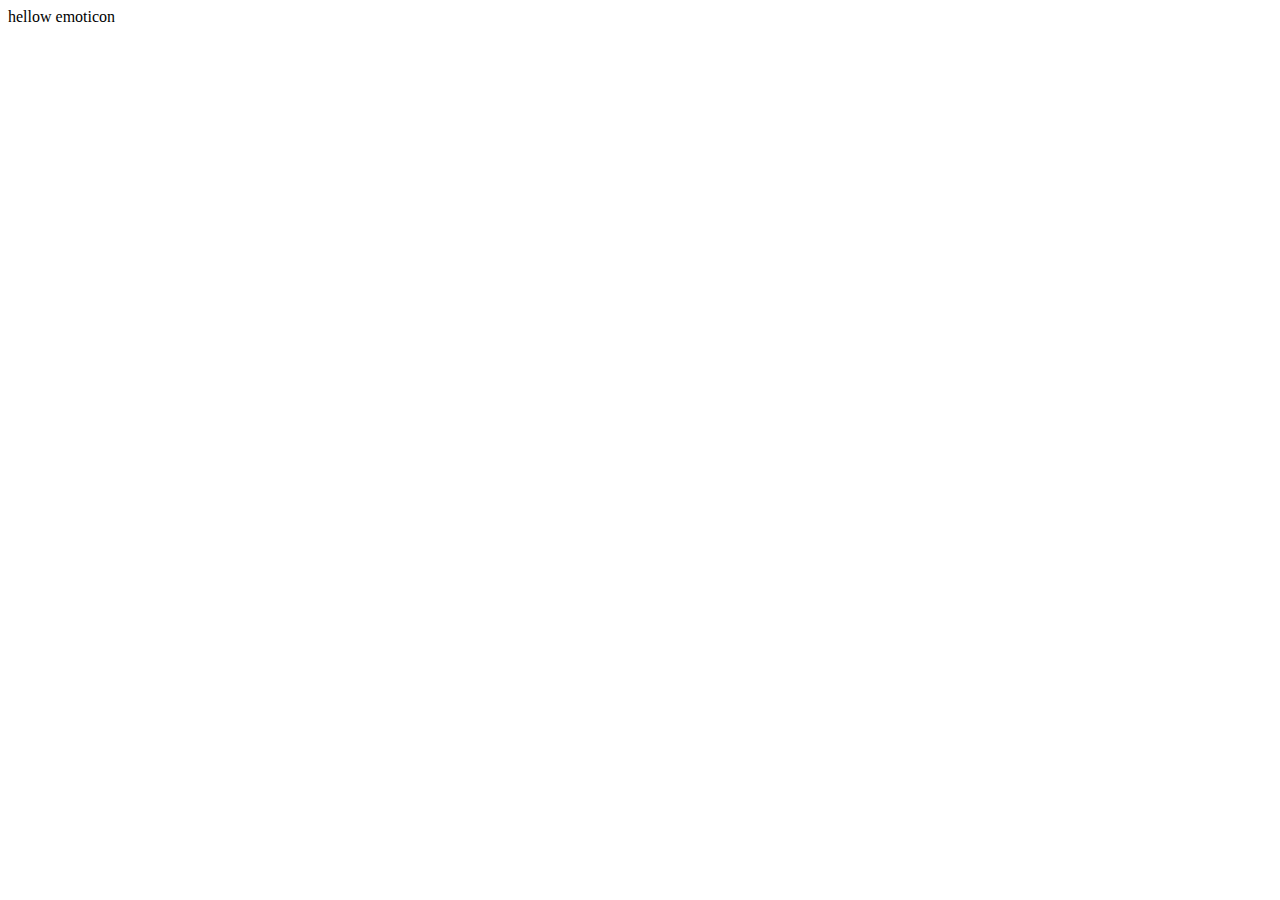
==== index.html @ 296d83e4 "테스트 커밋" ====
<!DOCTYPE html>
<html lang="en">
  <head>
    <meta charset="UTF-8" />
    <meta name="viewport" content="width=device-width, initial-scale=1.0" />
    <title>Document</title>
  </head>
  <body>
    hellow emoticon
  </body>
</html>
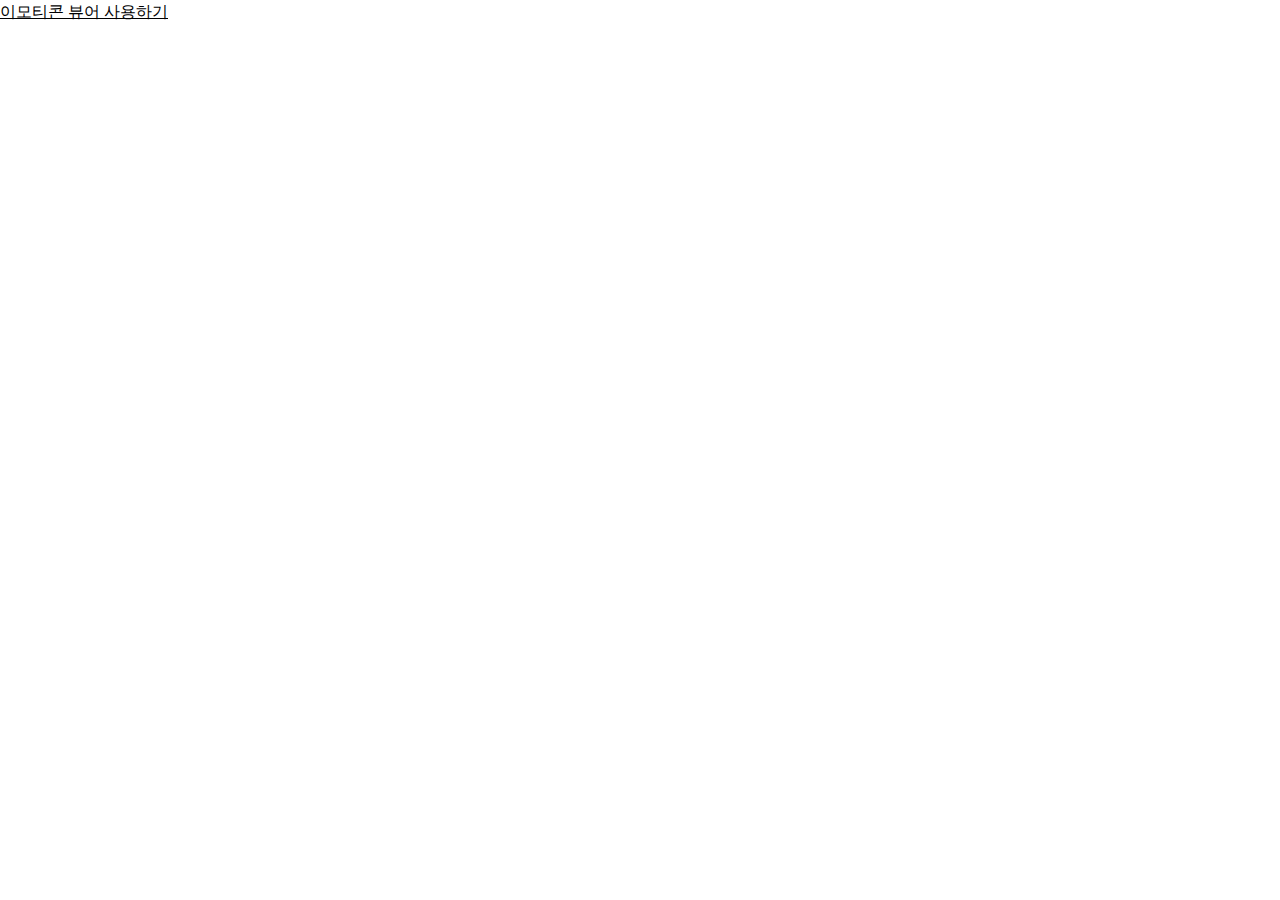
==== commit bb059a39: "[뷰어 구현] 이미지 미리보기 / 채팅창 구현 / 받기, 보내기 버튼 구현" ====
--- a/index.html
+++ b/index.html
@@ -1,11 +1,14 @@
 <!DOCTYPE html>
-<html lang="en">
+<html lang="ko">
   <head>
     <meta charset="UTF-8" />
     <meta name="viewport" content="width=device-width, initial-scale=1.0" />
-    <title>Document</title>
+    <title>미니 이모티콘 뷰어</title>
+    <link rel="stylesheet" href="style/common.css" />
+    <link rel="stylesheet" href="style/main.css" />
   </head>
   <body>
-    hellow emoticon
+    <a href="" id="viewerButton">이모티콘 뷰어 사용하기</a>
+    <script src="script/main.js"></script>
   </body>
 </html>
--- a/style/common.css
+++ b/style/common.css
@@ -0,0 +1,105 @@
+/* box-sizing 규칙을 명시합니다. */
+*,
+*::before,
+*::after {
+  box-sizing: border-box;
+}
+
+/* 폰트 크기의 팽창을 방지합니다. */
+html {
+  -moz-text-size-adjust: none;
+  -webkit-text-size-adjust: none;
+  text-size-adjust: none;
+}
+
+/* 기본 여백을 제거하여 작성된 CSS를 더 잘 제어할 수 있습니다. */
+html,
+body,
+h1,
+h2,
+h3,
+h4,
+p,
+figure,
+blockquote,
+dl,
+dd {
+  margin: 0;
+  padding: 0;
+  margin-block-end: 0;
+}
+
+/* list를 role값으로 갖는 ul, ol 요소의 기본 목록 스타일을 제거합니다. */
+ul[role="list"],
+ol[role="list"] {
+  list-style: none;
+}
+
+/* 핵심 body의 기본값을 설정합니다. */
+body {
+  min-height: 100vh;
+  line-height: 1.5;
+}
+
+/* 제목 요소와 상호작용하는 요소에 대해 line-height를 더 짧게 설정합니다. */
+h1,
+h2,
+h3,
+h4,
+button,
+input,
+label {
+  line-height: 1.1;
+}
+
+/* 제목에 대한 text-wrap을 balance로 설정합니다. */
+h1,
+h2,
+h3,
+h4 {
+  text-wrap: balance;
+}
+
+/* 클래스가 없는 기본 a 태그 요소는 기본 스타일을 가져옵니다. */
+a:not([class]) {
+  text-decoration-skip-ink: auto;
+  color: currentColor;
+}
+
+/* 이미지 관련 작업을 더 쉽게 합니다. */
+img,
+picture {
+  max-width: 100%;
+  display: block;
+}
+
+/* input 및 button 항목들이 글꼴을 상속하도록 합니다. */
+input,
+button,
+textarea,
+select {
+  font: inherit;
+  border: none;
+}
+button {
+  cursor: pointer;
+}
+
+/* 행 속성이 없는 textarea가 너무 작지 않도록 합니다. */
+textarea:not([rows]) {
+  min-height: 10em;
+}
+
+/* 고정된 모든 항목에는 여분의 스크롤 여백이 있어야 합니다. */
+:target {
+  scroll-margin-block: 5ex;
+}
+
+.ally-hidden {
+  position: absolute;
+  width: 1px;
+  height: 1px;
+  margin: -1px;
+  overflow: hidden;
+  clip-path: polygon(0 0, 0 0, 0 0);
+}
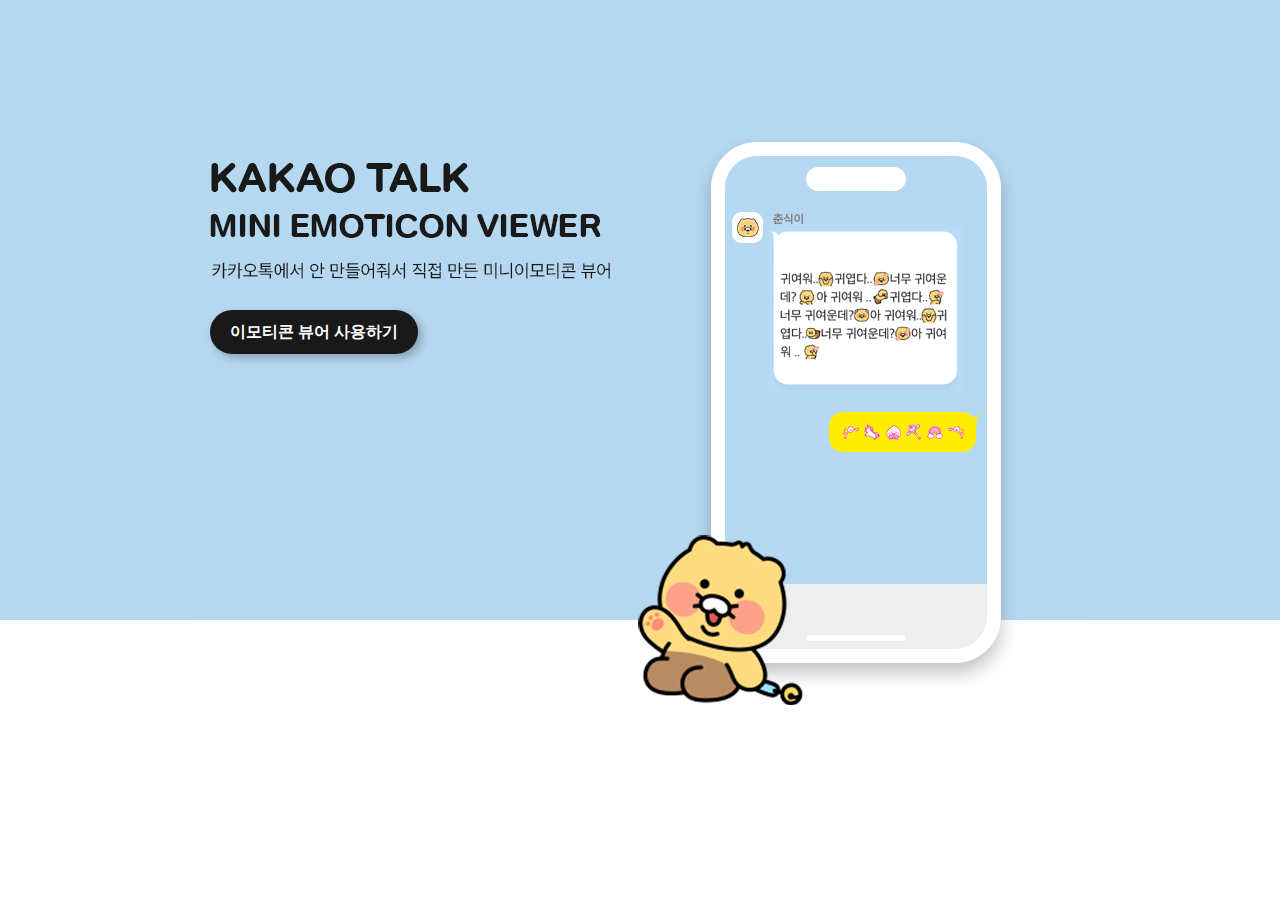
==== commit a12de231: "[뷰어 구현] 메인화면 스타일 추가" ====
--- a/index.html
+++ b/index.html
@@ -8,7 +8,11 @@
     <link rel="stylesheet" href="style/main.css" />
   </head>
   <body>
-    <a href="" id="viewerButton">이모티콘 뷰어 사용하기</a>
+    <div class="wrap">
+      <a href="" id="viewerButton" class="viewer-button"
+        >이모티콘 뷰어 사용하기</a
+      >
+    </div>
     <script src="script/main.js"></script>
   </body>
 </html>
--- a/style/common.css
+++ b/style/common.css
@@ -1,18 +1,15 @@
-/* box-sizing 규칙을 명시합니다. */
 *,
 *::before,
 *::after {
   box-sizing: border-box;
 }
 
-/* 폰트 크기의 팽창을 방지합니다. */
 html {
   -moz-text-size-adjust: none;
   -webkit-text-size-adjust: none;
   text-size-adjust: none;
 }
 
-/* 기본 여백을 제거하여 작성된 CSS를 더 잘 제어할 수 있습니다. */
 html,
 body,
 h1,
@@ -29,19 +26,18 @@
   margin-block-end: 0;
 }
 
-/* list를 role값으로 갖는 ul, ol 요소의 기본 목록 스타일을 제거합니다. */
 ul[role="list"],
 ol[role="list"] {
   list-style: none;
 }
 
-/* 핵심 body의 기본값을 설정합니다. */
+html,
 body {
+  height: 100%;
   min-height: 100vh;
   line-height: 1.5;
 }
 
-/* 제목 요소와 상호작용하는 요소에 대해 line-height를 더 짧게 설정합니다. */
 h1,
 h2,
 h3,
@@ -60,7 +56,10 @@
   text-wrap: balance;
 }
 
-/* 클래스가 없는 기본 a 태그 요소는 기본 스타일을 가져옵니다. */
+a {
+  text-decoration: none;
+  color: inherit;
+}
 a:not([class]) {
   text-decoration-skip-ink: auto;
   color: currentColor;
--- a/style/main.css
+++ b/style/main.css
@@ -0,0 +1,41 @@
+.wrap {
+  min-width: 900px;
+  height: 800px;
+  background: center / contain no-repeat
+    url("../images/mini_emoticon_viewer_background.jpg");
+}
+.wrap::after {
+  content: "";
+  display: block;
+  width: 100%;
+  height: 620px;
+  background-color: #b5d8f1;
+  position: absolute;
+  top: 0;
+  left: 0;
+  z-index: -1;
+}
+.viewer-button {
+  display: block;
+  padding: 10px 20px;
+  border-radius: 30px;
+  color: #fff;
+  background-color: #191919;
+  position: absolute;
+  top: 310px;
+  left: calc(50% - 430px);
+  font-weight: 700;
+  cursor: pointer;
+  transition: all 0.3s ease;
+  box-shadow: 4px 4px 8px #00000040;
+}
+.viewer-button:hover {
+  color: #191919;
+  background-color: #ffed00;
+}
+
+@media screen and (max-width: 900px) {
+  .viewer-button {
+    left: 20px;
+  }
+}
